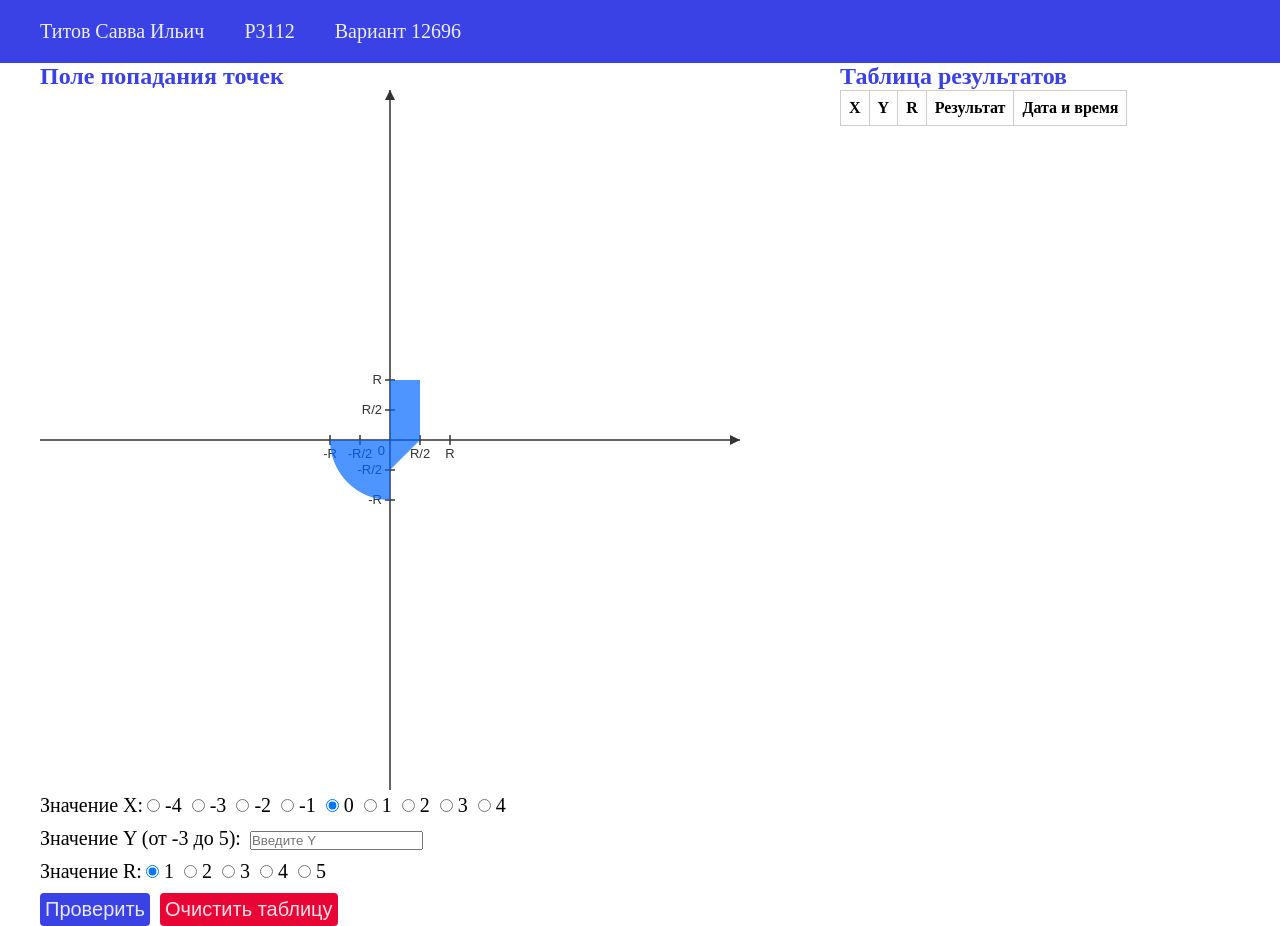
==== ITMO/lab1/index.html @ 3efad518 "Initial commit" ====
<!DOCTYPE html>
<html lang="en">

<head>
    <meta charset="UTF-8">
    <meta name="viewport" content="width=device-width, initial-scale=1.0">
    <title>Document</title>
    <link rel="stylesheet" href="style.css"> 
</head>

<body>
    <header class="header">
        <ul class="header__list">
            <li class="header__listItem">
                <p>Титов Савва Ильич</p>
            </li>
            <li class="header__listItem">
                <p>P3112</p>
            </li>
            <li class="header__listItem">
                <p>Вариант 12696</p>
            </li>
        </ul>
    </header>
    <main>
        <section class="area">
            <div class="area__form">
                <h2>Поле попадания точек</h2>
                <canvas id="canvas" width="700" height="700"></canvas>
            </div>
            <div class="area__resultSection">
                <h2>Таблица результатов</h2>
                <table id="resultsTable">
                    <thead>
                        <tr>
                            <th>X</th>
                            <th>Y</th>
                            <th>R</th>
                            <th>Результат</th>
                            <th>Дата и время</th>
                        </tr>
                    </thead>
                    <tbody id="resultsBody"></tbody>
                </table>
            </div>
        </section>
        <section class="form">
            <form id="pointForm">
                <div class="form__group">
                    <span class="form__label">Значение X:</span>

                    <label>
                        <input type="radio" name="x" value="-4"> -4
                    </label>
                    <label>
                        <input type="radio" name="x" value="-3"> -3
                    </label>
                    <label>
                        <input type="radio" name="x" value="-2"> -2
                    </label>
                    <label>
                        <input type="radio" name="x" value="-1"> -1
                    </label>
                    <label>
                        <input type="radio" name="x" value="0" checked> 0
                    </label>
                    <label>
                        <input type="radio" name="x" value="1"> 1
                    </label>
                    <label>
                        <input type="radio" name="x" value="2"> 2
                    </label>
                    <label>
                        <input type="radio" name="x" value="3"> 3
                    </label>
                    <label>
                        <input type="radio" name="x" value="4"> 4
                    </label>
                </div>

                <div class="form__group">
                    <label for="yInput" class="form__label">Значение Y (от -3 до 5):</label>
                    <input type="text" id="yInput" name="y" placeholder="Введите Y" maxlength="5">
                </div>

                <div class="form__group">
                    <span class="form__label">Значение R:</span>

                    <label>
                        <input type="radio" name="r" value="1" checked> 1
                    </label>
                    <label>
                        <input type="radio" name="r" value="2"> 2
                    </label>
                    <label>
                        <input type="radio" name="r" value="3"> 3
                    </label>
                    <label>
                        <input type="radio" name="r" value="4"> 4
                    </label>
                    <label>
                        <input type="radio" name="r" value="5"> 5
                    </label>
                </div>

                <div class="form__buttons">
                    <button type="submit">Проверить</button>
                    <button type="button" id="clearBtn">Очистить таблицу</button>

                </div>

            </form>
        </section>
    </main>
    <script src="script.js"></script>
</body>

</html>
---- ITMO/lab1/style.css ----
* {
    margin: 0;
    padding: 0;
}

.header {
    padding: 20px 0;
    background: #3a42e5;
}


.header__list{
    margin-left: 40px;
    display: flex;
    gap: 40px;
    list-style: none;
    color: #edeef2;
}

.header__listItem{
    font-family: fantasy;
    font-size: 20px;
}

.form__group {
    margin-bottom: 10px;
    margin-left: 40px;
}

.form__label{
    font-size: 20px;
}

.form__group label {
    margin-right: 5px;
    font-size: 20px;
}

input[type="radio"] {
    font-size: 20px;
}

.form__buttons{
    display: flex;
    gap: 10px;

}

.form__buttons button{
    font-size: 20px;
    background: #e80536;
    border-style: none;
    border-radius: 4px;
    color: #ffffffe0;
    padding: 5px;
}

.form__buttons button:hover{
    border-radius: 10px;
}

button[type="submit"]{
    background: #3a42e5;
    margin-left: 40px;
    font-family: 'Franklin Gothic Medium', 'Arial Narrow', Arial, sans-serif;
}

.area{
    margin-left: 40px;
    display: flex;
    gap: 100px;
}

.area h2 {
    color: #3a42e5;
}

table {
    border-collapse: collapse;
    width: 100%;
}

th, td {
    border: 1px solid #ccc;
    padding: 8px;
    text-align: center;
}
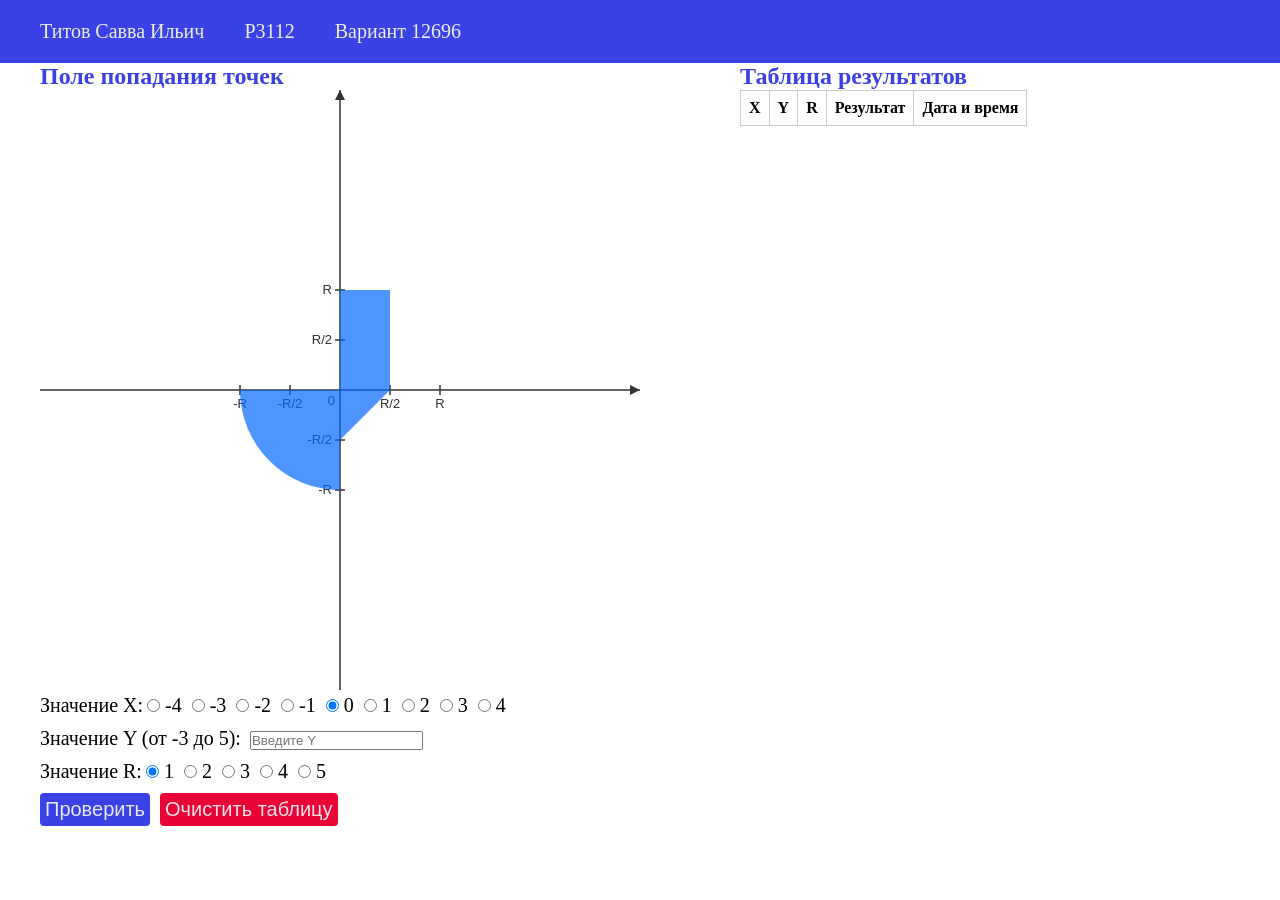
==== commit 14b68d40: "Сохранения между обновлениями страницы + формат 1. Сохранение параметра R графика и точки между обно" ====
--- a/ITMO/lab1/index.html
+++ b/ITMO/lab1/index.html
@@ -26,7 +26,7 @@
         <section class="area">
             <div class="area__form">
                 <h2>Поле попадания точек</h2>
-                <canvas id="canvas" width="700" height="700"></canvas>
+                <canvas id="canvas" width="600" height="600"></canvas>
             </div>
             <div class="area__resultSection">
                 <h2>Таблица результатов</h2>
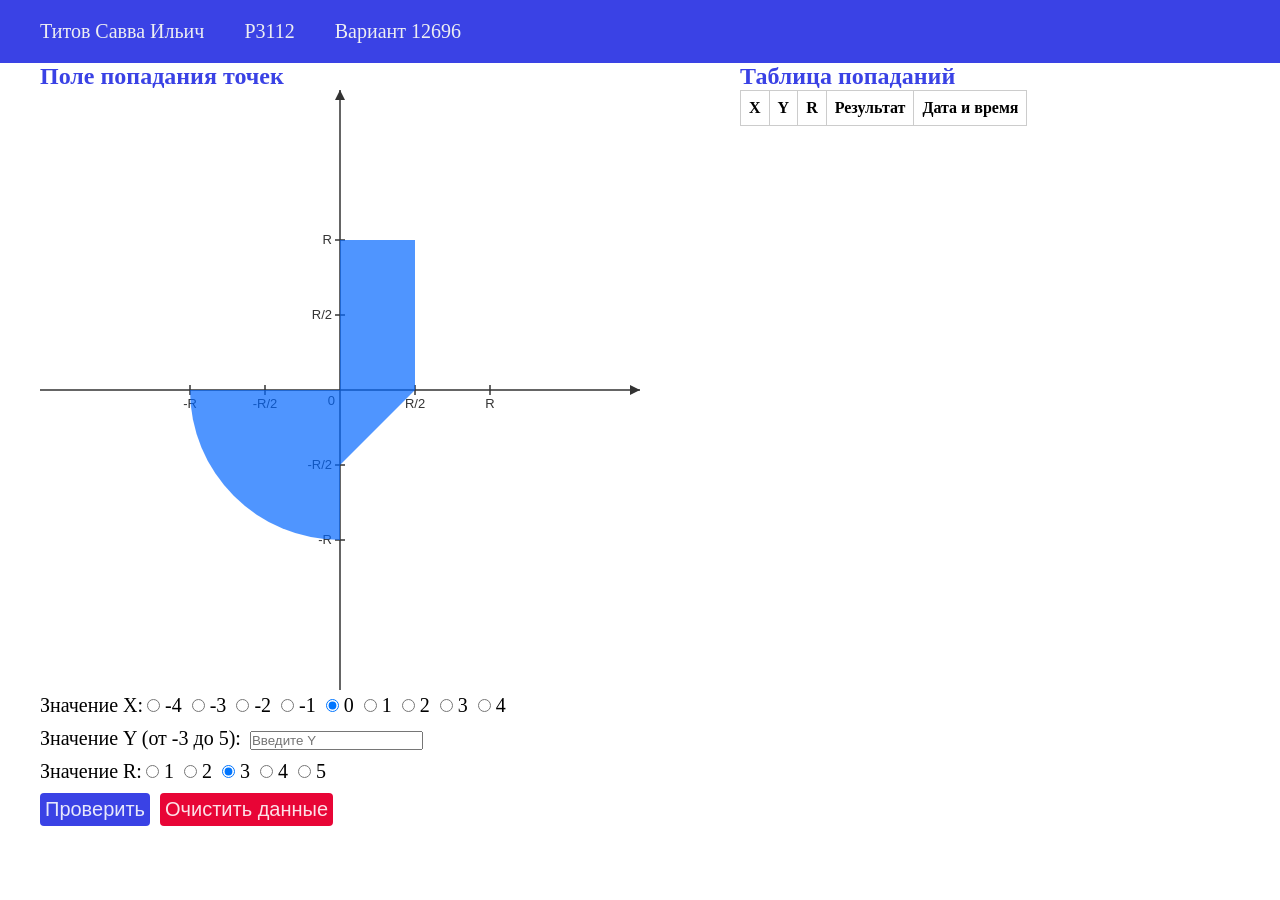
==== commit 49edf627: "Отображение точек на графике feat: Возможность добвлять несколько точек на график  feat: Проверка на" ====
--- a/ITMO/lab1/index.html
+++ b/ITMO/lab1/index.html
@@ -29,7 +29,7 @@
                 <canvas id="canvas" width="600" height="600"></canvas>
             </div>
             <div class="area__resultSection">
-                <h2>Таблица результатов</h2>
+                <h2>Таблица попаданий</h2>
                 <table id="resultsTable">
                     <thead>
                         <tr>
@@ -87,13 +87,13 @@
                     <span class="form__label">Значение R:</span>
 
                     <label>
-                        <input type="radio" name="r" value="1" checked> 1
+                        <input type="radio" name="r" value="1" > 1
                     </label>
                     <label>
                         <input type="radio" name="r" value="2"> 2
                     </label>
                     <label>
-                        <input type="radio" name="r" value="3"> 3
+                        <input type="radio" name="r" value="3" checked> 3
                     </label>
                     <label>
                         <input type="radio" name="r" value="4"> 4
@@ -105,7 +105,7 @@
 
                 <div class="form__buttons">
                     <button type="submit">Проверить</button>
-                    <button type="button" id="clearBtn">Очистить таблицу</button>
+                    <button type="button" id="clearBtn">Очистить данные</button>
 
                 </div>
 
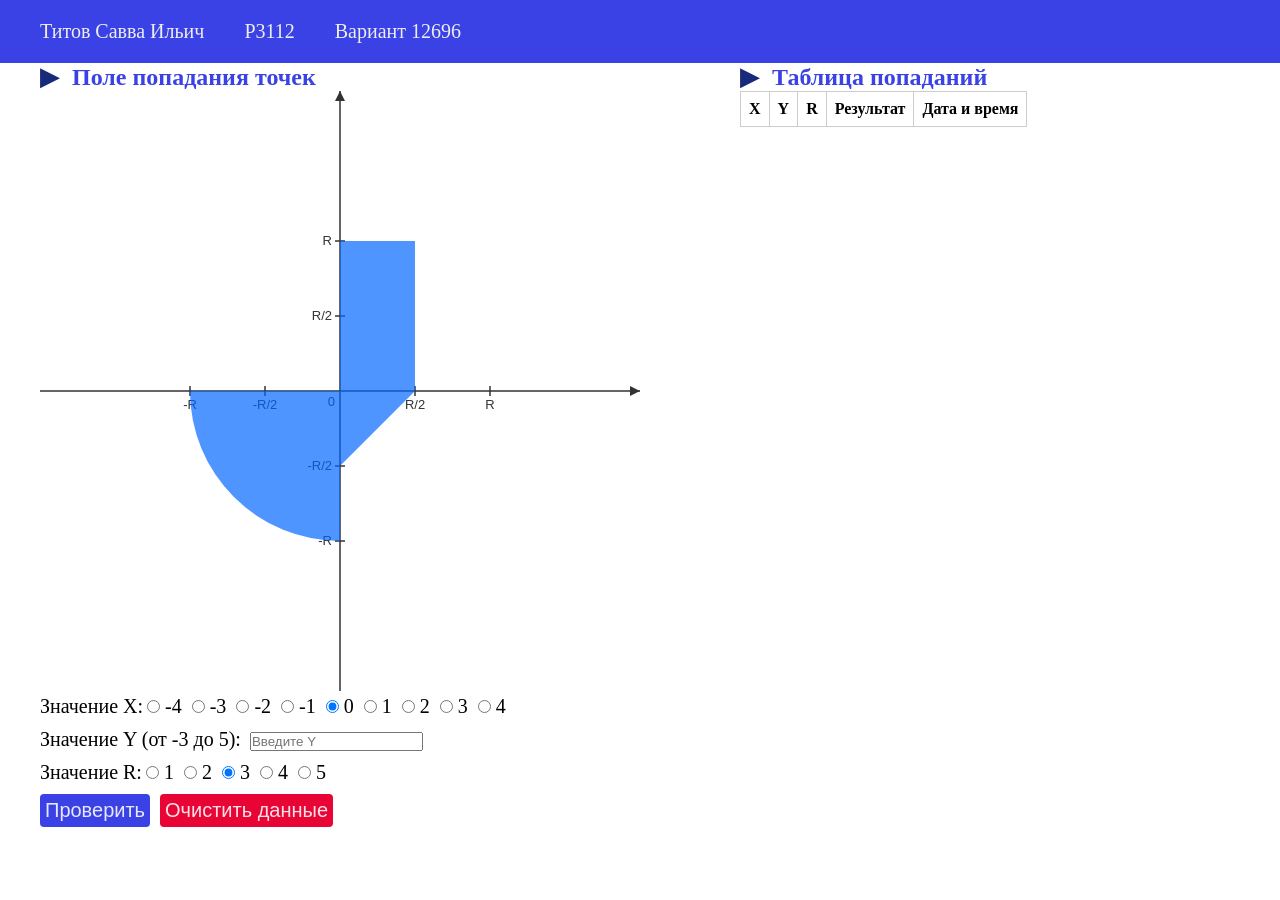
==== commit f7242095: "Красивые алерты feat: toast-уведомления за место простых алертов" ====
--- a/ITMO/lab1/index.html
+++ b/ITMO/lab1/index.html
@@ -110,6 +110,7 @@
                 </div>
 
             </form>
+            <div class="toast-container" id="toastContainer"></div>
         </section>
     </main>
     <script src="script.js"></script>
--- a/ITMO/lab1/style.css
+++ b/ITMO/lab1/style.css
@@ -31,7 +31,7 @@
     font-size: 20px;
 }
 
-.form__group label {
+.form__group > label {
     margin-right: 5px;
     font-size: 20px;
 }
@@ -84,4 +84,55 @@
     border: 1px solid #ccc;
     padding: 8px;
     text-align: center;
+}
+
+h2::before {
+    content: "▶ ";
+    color: #182a7a;
+    margin-right: 8px;
+}
+
+.toast-container {
+    position: fixed;
+    top: 20px;
+    right: 20px;
+    display: flex;
+    flex-direction: column;
+    gap: 10px;
+}
+
+.toast {
+    background: #dc3545;
+    color: white;
+    padding: 12px 20px;
+    border-radius: 8px;
+    font-size: 14px;
+    animation: slideIn 0.3s ease-out;
+    max-width: 200px;
+}
+
+.toast.success {
+    background: #28a745;
+}
+
+@keyframes slideIn {
+    from {
+        transform: translateX(100%);
+        opacity: 0;
+    }
+    to {
+        transform: translateX(0);
+        opacity: 1;
+    }
+}
+
+.toast.hiding {
+    animation: slideOut 0.3s ease-in forwards;
+}
+
+@keyframes slideOut {
+    to {
+        transform: translateX(100%);
+        opacity: 0;
+    }
 }
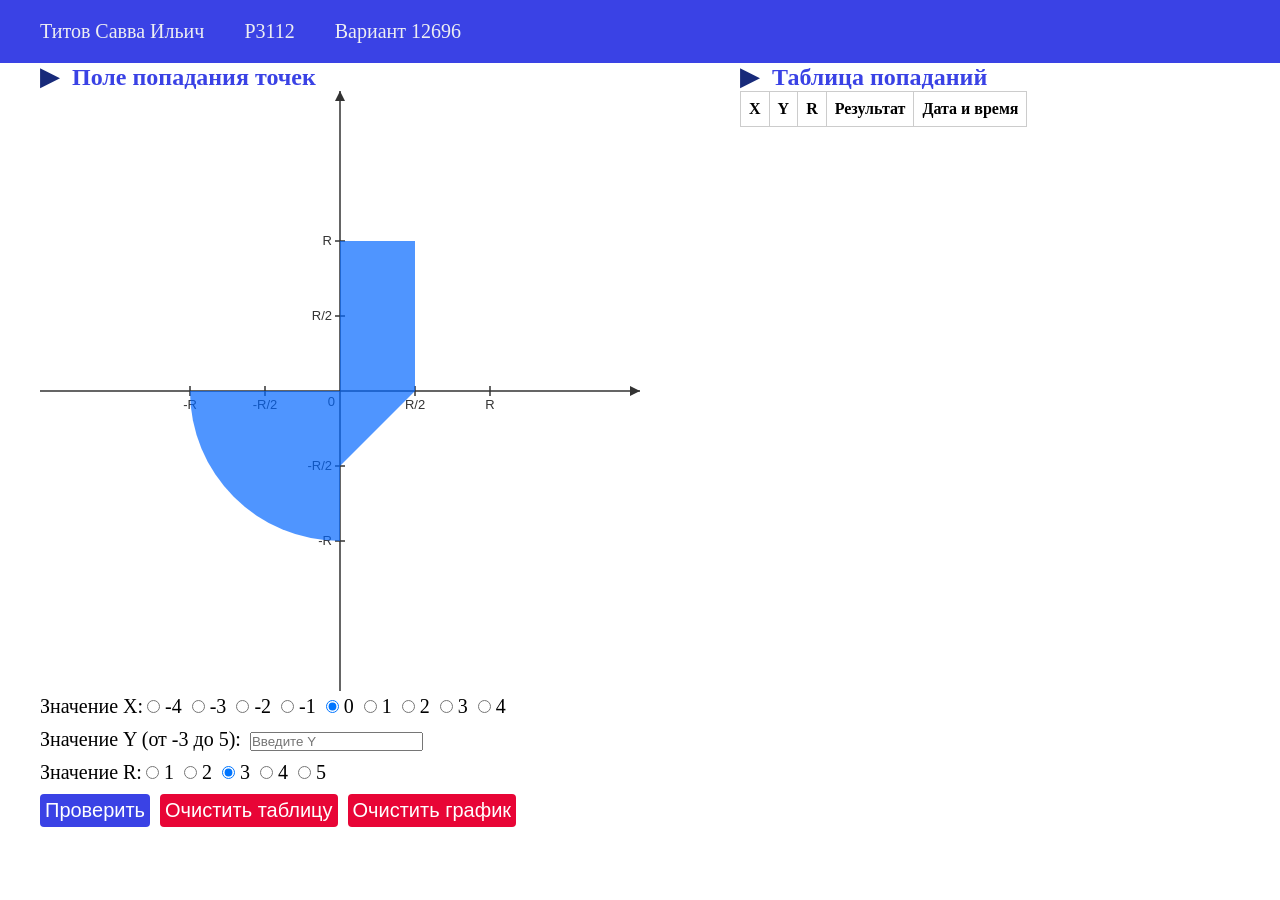
==== commit 4624e6d6: "Кликабельный график и кнопка очистки графика feat: Кнопка для очистки графика  feat: График поддержи" ====
--- a/ITMO/lab1/index.html
+++ b/ITMO/lab1/index.html
@@ -80,7 +80,7 @@
 
                 <div class="form__group">
                     <label for="yInput" class="form__label">Значение Y (от -3 до 5):</label>
-                    <input type="text" id="yInput" name="y" placeholder="Введите Y" maxlength="5">
+                    <input type="text" id="yInput" name="y" placeholder="Введите Y" maxlength="3">
                 </div>
 
                 <div class="form__group">
@@ -105,8 +105,8 @@
 
                 <div class="form__buttons">
                     <button type="submit">Проверить</button>
-                    <button type="button" id="clearBtn">Очистить данные</button>
-
+                    <button type="button" id="tableClearBtn">Очистить таблицу</button>
+                    <button type="button" id="graphClearBtn">Очистить график</button>
                 </div>
 
             </form>
--- a/ITMO/lab1/style.css
+++ b/ITMO/lab1/style.css
@@ -51,7 +51,7 @@
     background: #e80536;
     border-style: none;
     border-radius: 4px;
-    color: #ffffffe0;
+    color: #ffffff;
     padding: 5px;
 }
 
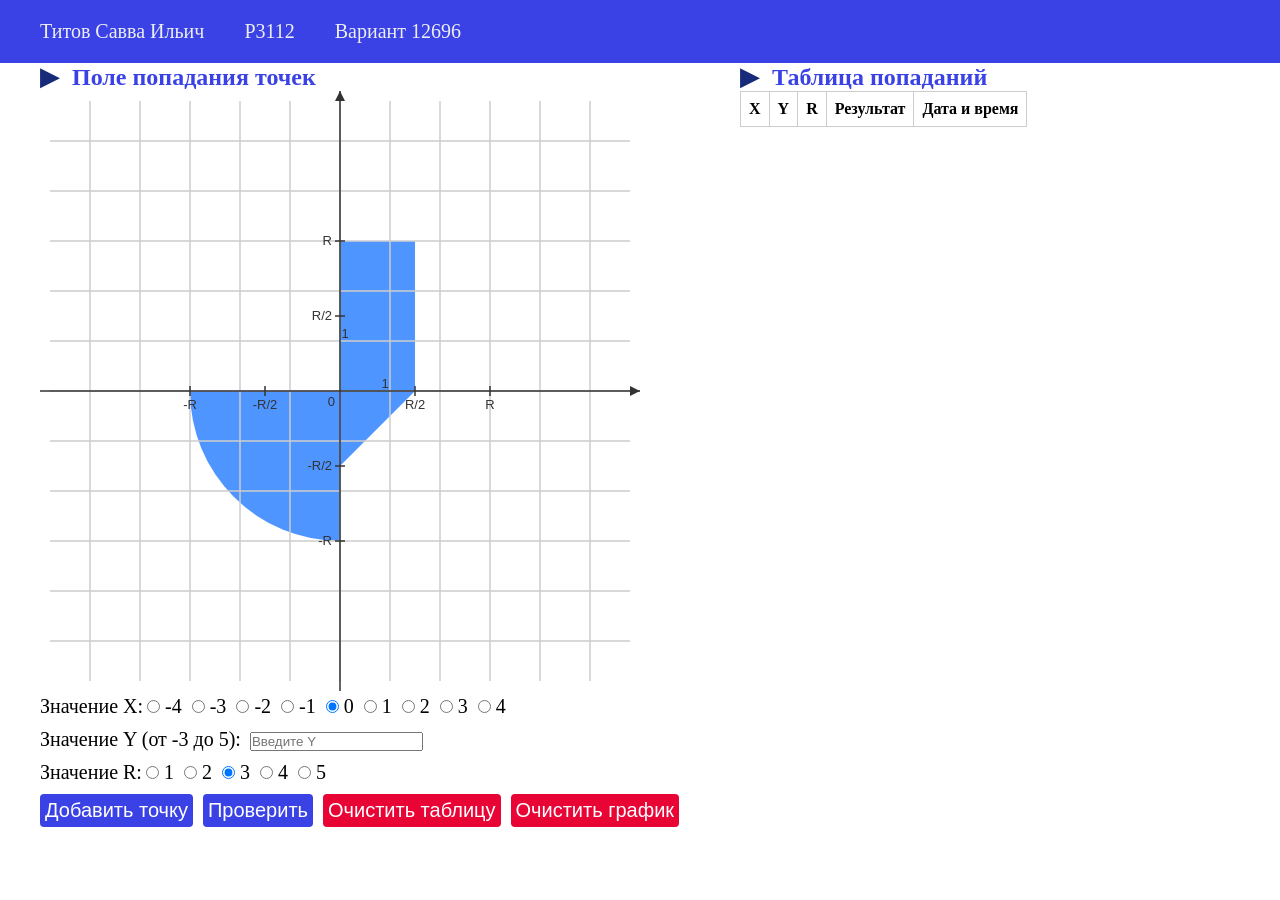
==== commit db36419c: "Обертка под хранилище + разделение кнопок + улучшенный график feat:Кнопка проверки была разделена на" ====
--- a/ITMO/lab1/index.html
+++ b/ITMO/lab1/index.html
@@ -104,6 +104,7 @@
                 </div>
 
                 <div class="form__buttons">
+                    <button type="button" id="addBtn">Добавить точку</button>
                     <button type="submit">Проверить</button>
                     <button type="button" id="tableClearBtn">Очистить таблицу</button>
                     <button type="button" id="graphClearBtn">Очистить график</button>
--- a/ITMO/lab1/style.css
+++ b/ITMO/lab1/style.css
@@ -61,8 +61,11 @@
 
 button[type="submit"]{
     background: #3a42e5;
+}
+
+#addBtn {
+    background: #3a42e5;
     margin-left: 40px;
-    font-family: 'Franklin Gothic Medium', 'Arial Narrow', Arial, sans-serif;
 }
 
 .area{
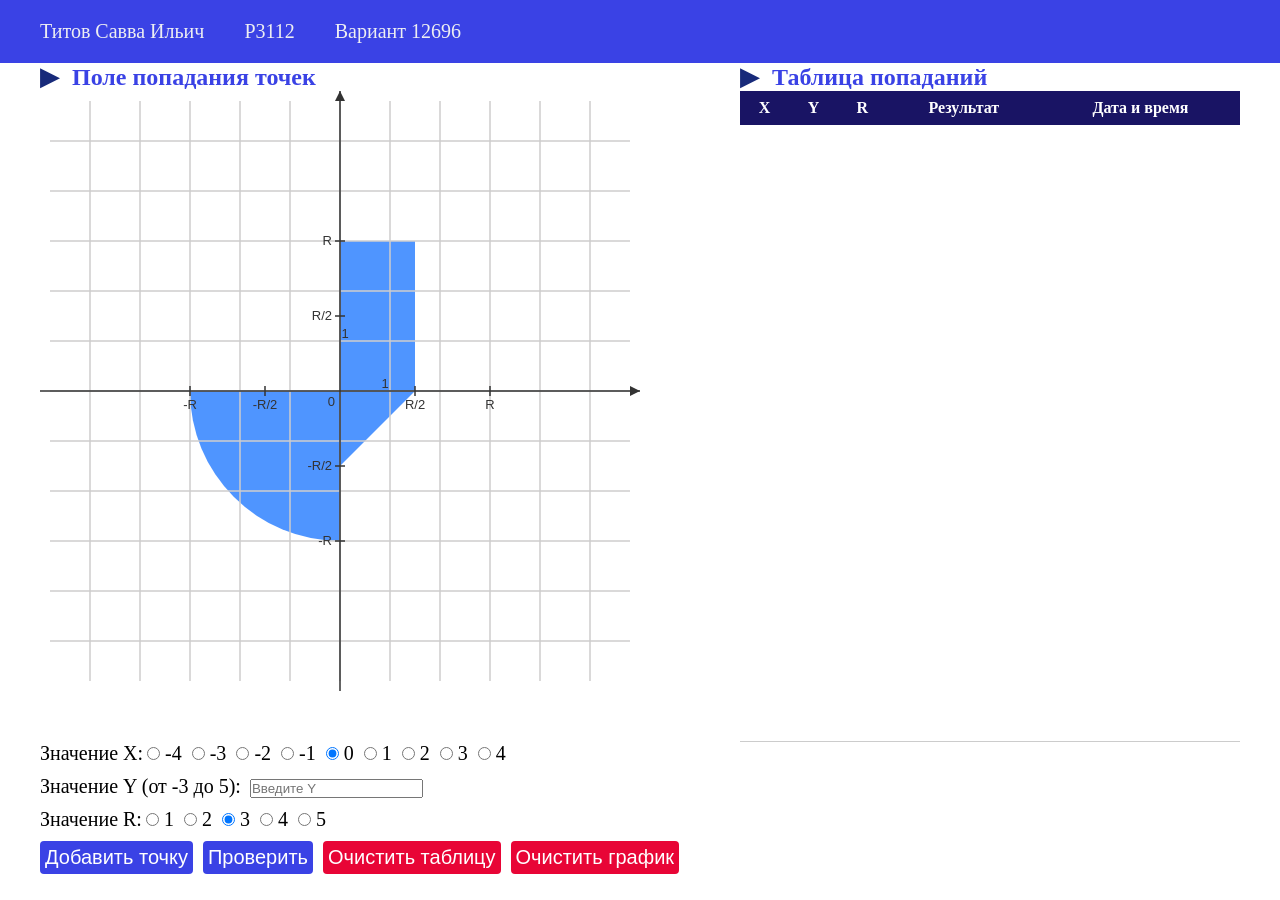
==== commit a1f8a7f3: "Добавил скролл в таблицу" ====
--- a/ITMO/lab1/index.html
+++ b/ITMO/lab1/index.html
@@ -30,18 +30,20 @@
             </div>
             <div class="area__resultSection">
                 <h2>Таблица попаданий</h2>
-                <table id="resultsTable">
-                    <thead>
-                        <tr>
-                            <th>X</th>
-                            <th>Y</th>
-                            <th>R</th>
-                            <th>Результат</th>
-                            <th>Дата и время</th>
-                        </tr>
-                    </thead>
-                    <tbody id="resultsBody"></tbody>
-                </table>
+                <div class="table__wrap">
+                    <table id="resultsTable">
+                        <thead>
+                            <tr>
+                                <th>X</th>
+                                <th>Y</th>
+                                <th>R</th>
+                                <th>Результат</th>
+                                <th>Дата и время</th>
+                            </tr>
+                        </thead>
+                        <tbody id="resultsBody"></tbody>
+                    </table>
+                </div>
             </div>
         </section>
         <section class="form">
--- a/ITMO/lab1/style.css
+++ b/ITMO/lab1/style.css
@@ -78,12 +78,12 @@
     color: #3a42e5;
 }
 
-table {
+.table__wrap table {
     border-collapse: collapse;
     width: 100%;
 }
 
-th, td {
+td {
     border: 1px solid #ccc;
     padding: 8px;
     text-align: center;
@@ -138,4 +138,23 @@
         transform: translateX(100%);
         opacity: 0;
     }
-}+}
+
+.table__wrap {
+    overflow: auto;
+    width: 500px;
+    height: 650px;
+    border-bottom: 1px solid #ccc;
+}
+
+.table__wrap thead {
+    position: sticky;
+    top: 0;
+    background: #191464;
+    color: #ffffff;
+    z-index: 1;
+}
+
+.table__wrap thead th {
+    padding: 8px;
+}
